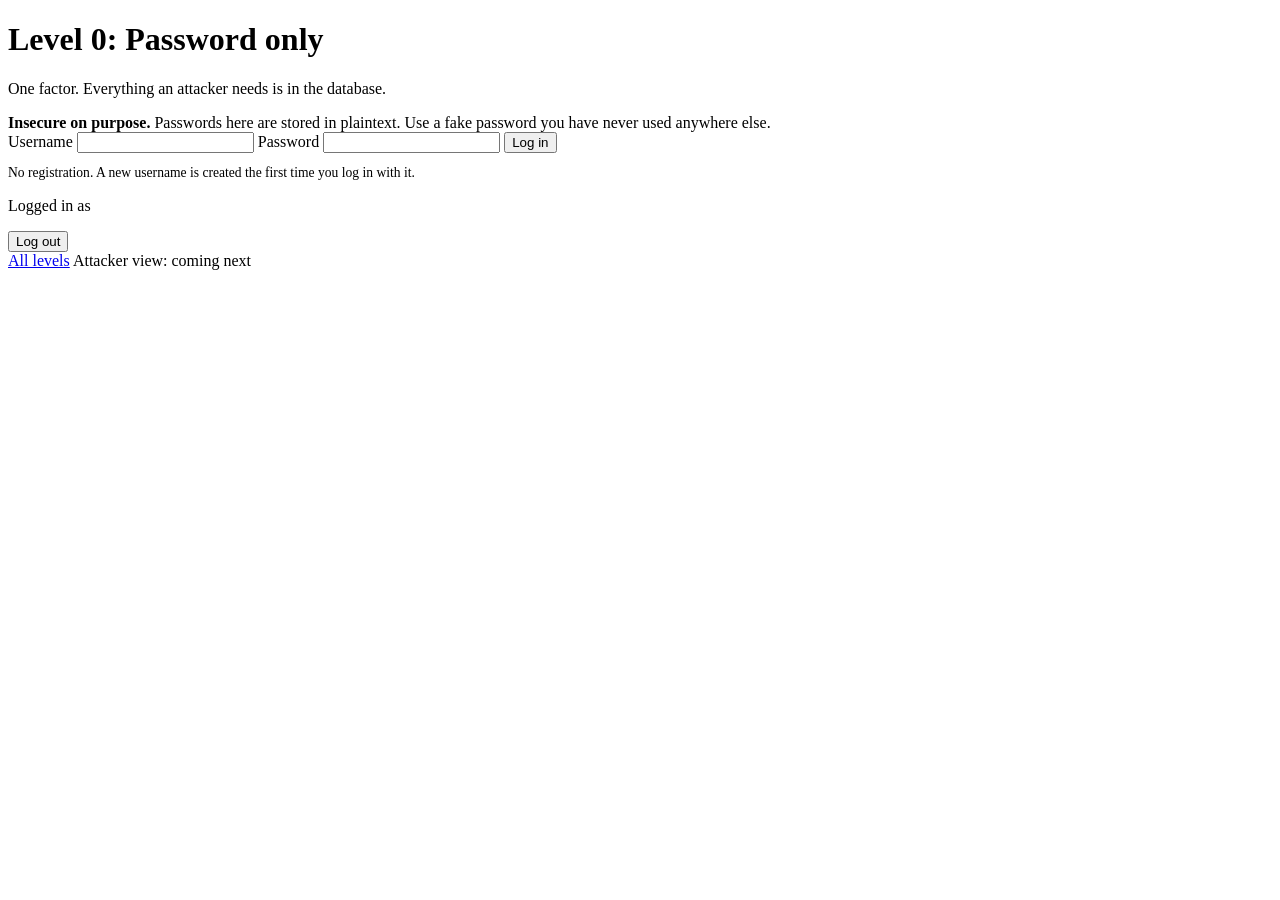
==== web/level0/index.html @ 3bfe7d44 "Level 0: removed create account on first use, seed weak accounts, updated test for level 0" ====
<!doctype html>
<html lang="en">
<head>
  <meta charset="utf-8">
  <meta name="viewport" content="width=device-width, initial-scale=1">
  <title>Level 0: Password only</title>
  <link rel="stylesheet" href="/shared/style.css">
</head>
<body>
<main>
  <h1>Level 0: Password only</h1>
  <p class="sub">One factor. Everything an attacker needs is in the database.</p>

  <div class="banner" role="note">
    <strong>Insecure on purpose.</strong> Passwords here are stored in plaintext.
    Use a fake password you have never used anywhere else.
  </div>

  <section class="card" id="auth-card">
    <form id="auth-form">
      <label for="username">Username</label>
      <input id="username" name="username" autocomplete="username"
             maxlength="32" required>

      <label for="password">Password</label>
      <input id="password" name="password" type="password"
             autocomplete="current-password" maxlength="128" required>

      <button class="primary" type="submit">Log in</button>
    </form>
    <p class="muted" style="font-size:0.85rem;margin:12px 0 0">
      No registration. A new username is created the first time you log in with it.
    </p>
    <div class="msg" id="msg" role="status" aria-live="polite"></div>
  </section>

  <section class="card hidden" id="session-card">
    <p>Logged in as <strong id="who"></strong></p>
    <p class="muted" id="note"></p>
    <button class="secondary" type="button" id="logout">Log out</button>
  </section>

  <nav class="nav">
    <a href="/">All levels</a>
    <span class="muted">Attacker view: coming next</span>
  </nav>
</main>

<script type="module">
  import { api, errorText } from "/shared/common.js";

  const $ = (id) => document.getElementById(id);

  function setMsg(text, kind = "") {
    const el = $("msg");
    el.textContent = text;
    el.className = "msg " + kind;
  }

  function showSession(username, note = "") {
    $("who").textContent = username;          // textContent, never innerHTML
    $("note").textContent = note;
    $("auth-card").classList.add("hidden");
    $("session-card").classList.remove("hidden");
  }

  $("auth-form").addEventListener("submit", async (event) => {
    event.preventDefault();
    setMsg("Working...");
    const res = await api("/api/level0/login", {
      username: $("username").value.trim(),
      password: $("password").value,
    });
    if (res.ok) {
      $("password").value = "";
      setMsg("");
      showSession(
        res.data.username,
        res.data.created
          ? "New account created. That password is now stored in plaintext."
          : ""
      );
    } else {
      setMsg(errorText(res), "err");
    }
  });

  $("logout").addEventListener("click", async () => {
    await api("/api/level0/logout", {});
    $("session-card").classList.add("hidden");
    $("auth-card").classList.remove("hidden");
    setMsg("Logged out.", "ok");
  });

  // Restore the session if the cookie is still valid.
  api("/api/level0/me").then((res) => {
    if (res.ok) showSession(res.data.username);
  });
</script>
</body>
</html>
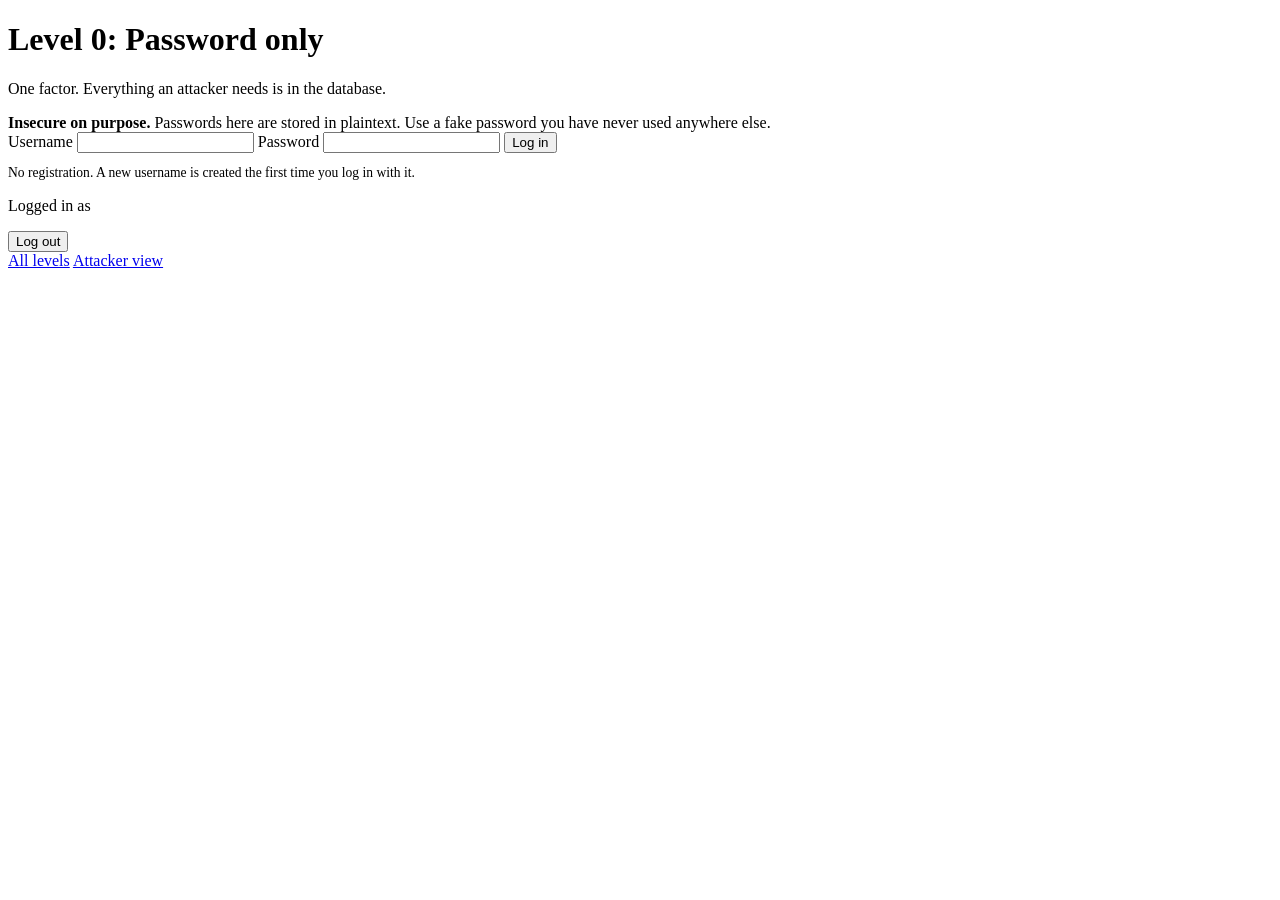
==== commit 63edf27d: "Level 0 attacker view: breach dump, replay, brute-force script" ====
--- a/web/level0/index.html
+++ b/web/level0/index.html
@@ -42,7 +42,8 @@
 
   <nav class="nav">
     <a href="/">All levels</a>
-    <span class="muted">Attacker view: coming next</span>
+    <!-- <span class="muted">Attacker view: coming next</span> -->
+     <a href="/level0/attacker.html">Attacker view</a>
   </nav>
 </main>
 
